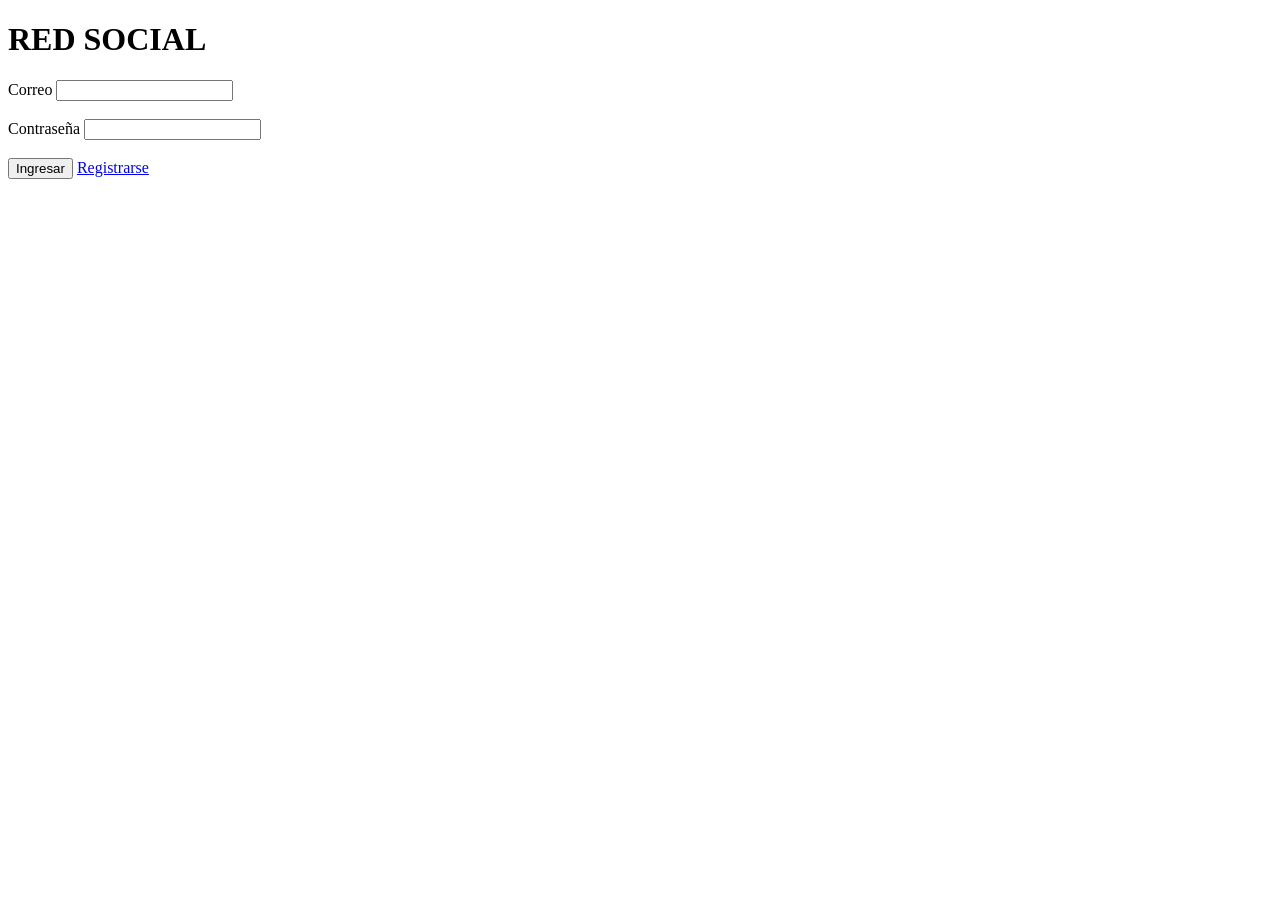
==== FRONT/index.html @ 8ffbec8a "feat: add index and registro page" ====
<!doctype html>
<html lang="es">

<head>
    <meta charset="UTF-8" />
    <meta name="viewport" content="width=device-width, initial-scale=1.0" />
    <link rel="stylesheet" href="style.css">
    <title>Red Social</title>
</head>

<body>
    <h1>RED SOCIAL</h1>
    Correo
    <input type="email" id="txtCorreo" name="txtCorreo" required>
    <br><br>
    Contraseña
    <input type="password" name="txtContrasena" id="txtContrasena">
    <br><br>
    <input type="submit" value="Ingresar" class="button">
    <a href="registro.html" class="navegacion">Registrarse</a>
</body>

</html>
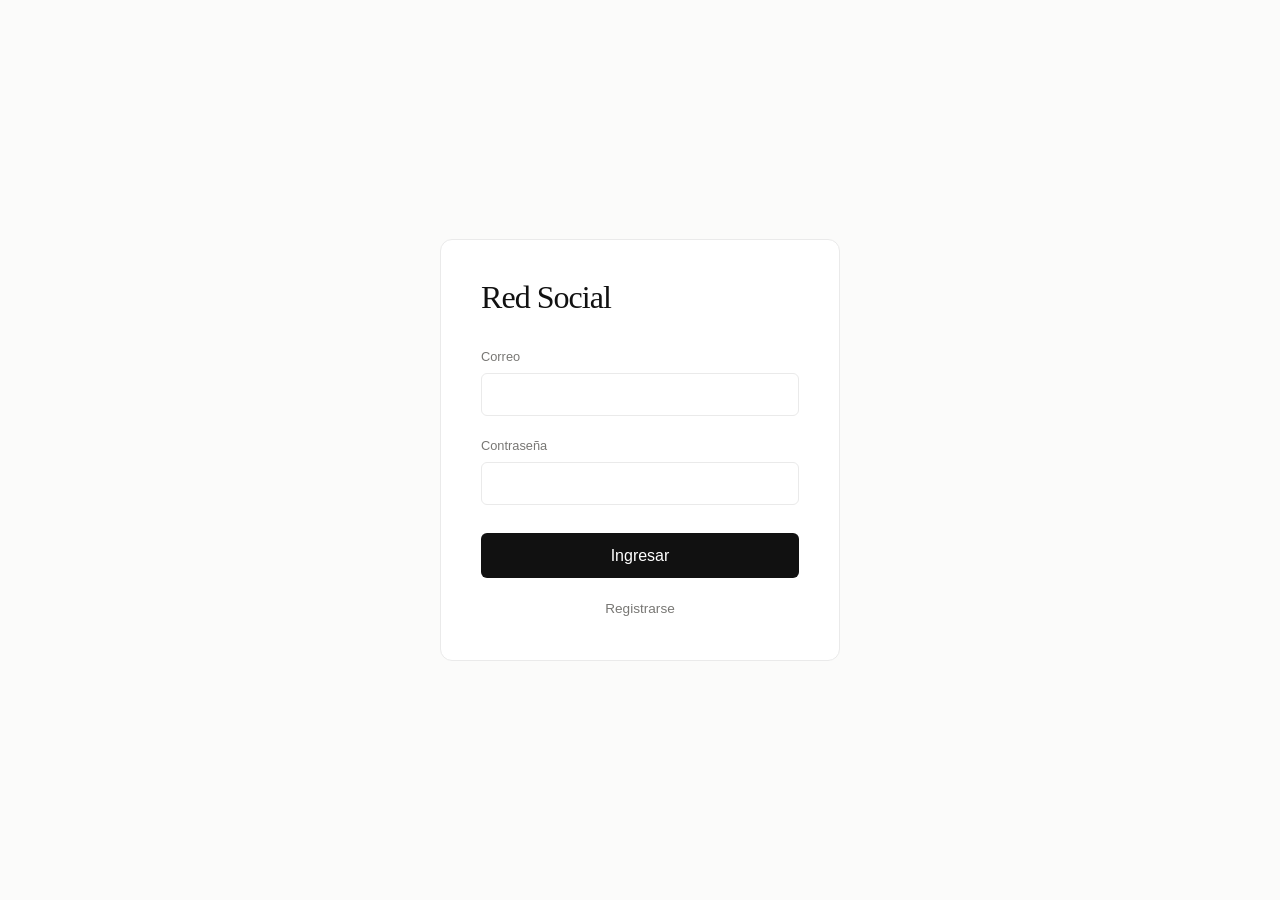
==== commit e9ae72a9: "style: add minimalist ui" ====
--- a/FRONT/index.html
+++ b/FRONT/index.html
@@ -9,15 +9,17 @@
 </head>
 
 <body>
-    <h1>RED SOCIAL</h1>
-    Correo
-    <input type="email" id="txtCorreo" name="txtCorreo" required>
-    <br><br>
-    Contraseña
-    <input type="password" name="txtContrasena" id="txtContrasena">
-    <br><br>
-    <input type="submit" value="Ingresar" class="button">
-    <a href="registro.html" class="navegacion">Registrarse</a>
+    <main>
+        <h1>Red Social</h1>
+        <label>Correo
+            <input type="email" id="txtCorreo" name="txtCorreo" required>
+        </label>
+        <label>Contraseña
+            <input type="password" name="txtContrasena" id="txtContrasena">
+        </label>
+        <input type="submit" value="Ingresar" class="button">
+        <a href="registro.html" class="navegacion">Registrarse</a>
+    </main>
 </body>
 
 </html>
--- a/FRONT/style.css
+++ b/FRONT/style.css
@@ -0,0 +1,101 @@
+:root {
+    --bg: #FBFBFA;
+    --surface: #FFFFFF;
+    --text: #111111;
+    --muted: #787774;
+    --border: #EAEAEA;
+    --accent: #111111;
+}
+
+* {
+    box-sizing: border-box;
+}
+
+body {
+    margin: 0;
+    min-height: 100vh;
+    display: grid;
+    place-items: center;
+    padding: 24px;
+    background: var(--bg);
+    color: var(--text);
+    font-family: 'SF Pro Display', 'Geist Sans', 'Helvetica Neue', sans-serif;
+    line-height: 1.6;
+}
+
+main {
+    width: 100%;
+    max-width: 400px;
+    padding: 40px;
+    background: var(--surface);
+    border: 1px solid var(--border);
+    border-radius: 12px;
+}
+
+h1 {
+    margin: 0 0 32px;
+    font-family: 'Newsreader', 'Instrument Serif', Georgia, serif;
+    font-size: 2rem;
+    font-weight: 500;
+    line-height: 1.1;
+    letter-spacing: -0.03em;
+}
+
+label {
+    display: block;
+    margin-bottom: 20px;
+    font-size: 0.8rem;
+    color: var(--muted);
+}
+
+input:not(.button) {
+    display: block;
+    width: 100%;
+    margin-top: 6px;
+    padding: 10px 12px;
+    font: inherit;
+    color: var(--text);
+    background: var(--surface);
+    border: 1px solid var(--border);
+    border-radius: 6px;
+    outline: none;
+    transition: border-color 0.2s;
+}
+
+input:not(.button):focus {
+    border-color: var(--text);
+}
+
+.button {
+    width: 100%;
+    margin-top: 8px;
+    padding: 10px 12px;
+    font: inherit;
+    color: #FFFFFF;
+    background: var(--accent);
+    border: 0;
+    border-radius: 6px;
+    cursor: pointer;
+    transition: background 0.2s, transform 0.1s;
+}
+
+.button:hover {
+    background: #333333;
+}
+
+.button:active {
+    transform: scale(0.98);
+}
+
+.navegacion {
+    display: block;
+    margin-top: 20px;
+    font-size: 0.85rem;
+    text-align: center;
+    color: var(--muted);
+    text-decoration: none;
+}
+
+.navegacion:hover {
+    color: var(--text);
+}
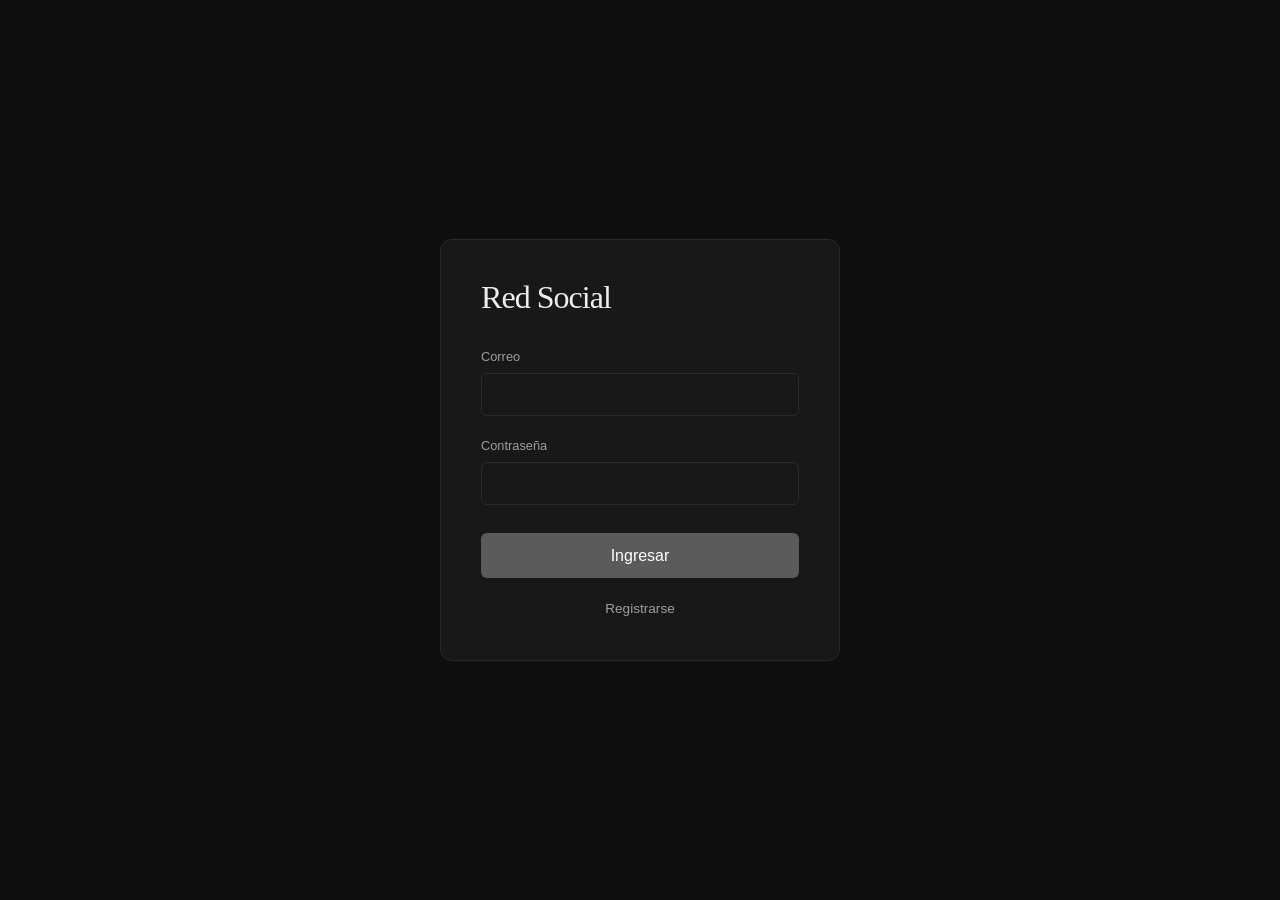
==== commit fa40a8af: "feat: add method for search user by email Se agrego un metodo y endpoint para poder consultar un usu" ====
--- a/FRONT/index.html
+++ b/FRONT/index.html
@@ -17,9 +17,11 @@
         <label>Contraseña
             <input type="password" name="txtContrasena" id="txtContrasena">
         </label>
-        <input type="submit" value="Ingresar" class="button">
+        <input type="button" value="Ingresar" class="button">
         <a href="registro.html" class="navegacion">Registrarse</a>
     </main>
+
+    <script src="js/index.js"></script>
 </body>
 
 </html>
--- a/FRONT/style.css
+++ b/FRONT/style.css
@@ -1,10 +1,19 @@
 :root {
-    --bg: #FBFBFA;
+    /*  Paleta de colores claros */
+    /* --bg: #FBFBFA;
     --surface: #FFFFFF;
     --text: #111111;
     --muted: #787774;
     --border: #EAEAEA;
-    --accent: #111111;
+    --accent: #111111; */
+    
+    /*  Paleta de colores obscuros */
+    --bg: #0F0F0F;
+    --surface: #181818;
+    --text: #EDEDED;
+    --muted: #9E9E9E;
+    --border: #2A2A2A;
+    --accent: #5b5b5b;
 }
 
 * {
